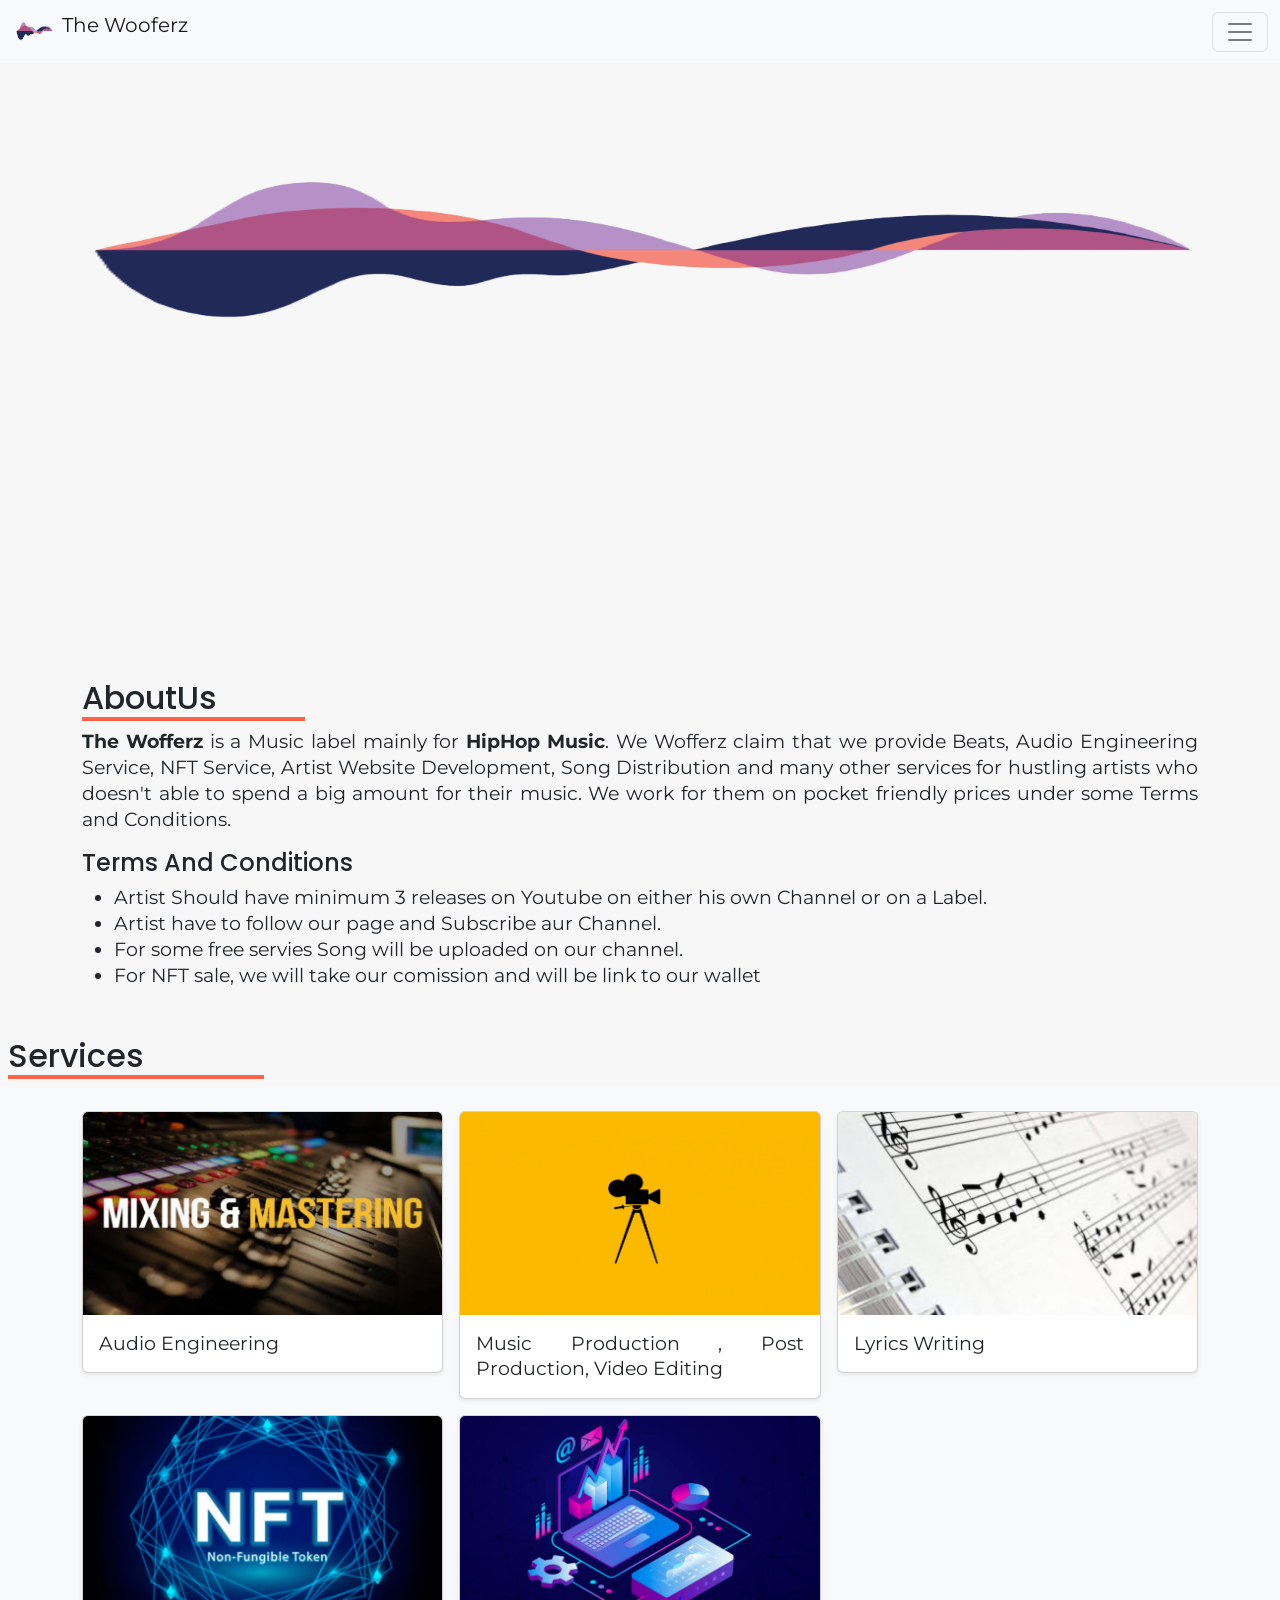
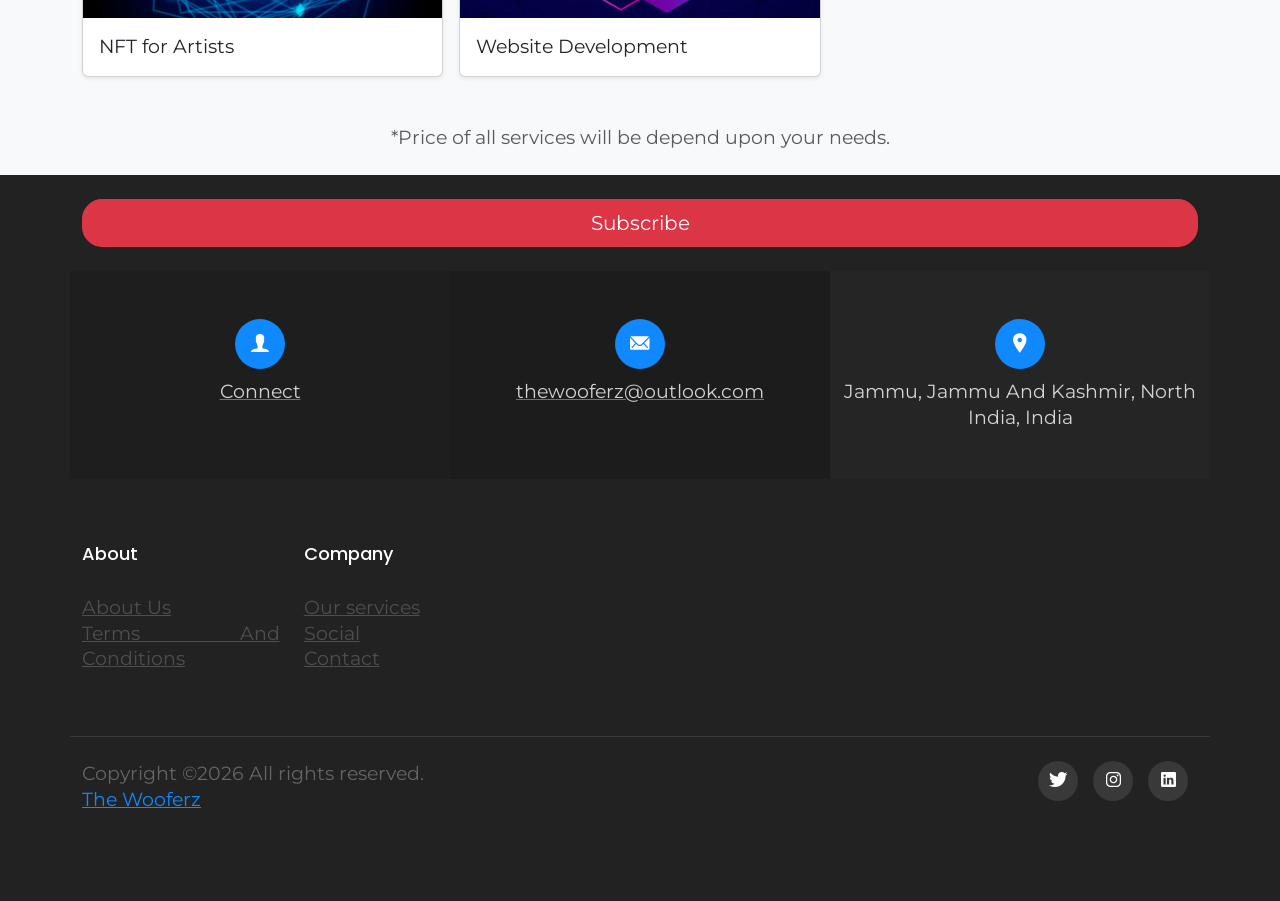
==== index.html @ 92726459 "added index" ====
<!DOCTYPE html>
<html lang="en">
  <head>
    <meta charset="UTF-8">
    <meta http-equiv="X-UA-Compatible" content="IE=edge">
    <meta name="viewport" content="width=device-width, initial-scale=1.0">
    <title>ONTIFIEE - Let's Build Your Idea</title>
    <meta charset="UTF-8">
    <meta name="description" content="Ontifiee is a modern solution to digital race. We are helping individuals and startups to build their idea and convert to reality with affordable plans.">
    <meta name="robots" content="index, follow">
    <meta name="viewport" content="width=device-width, initial-scale=1.0">
    <meta name="keywords" content="digital, marketing, digital marketing, coding, web, web development, app, app development, seo, digital media agency, web security, startup, startup consulting, nft, blockchain, bitcoin, etherium, crypto">
    		<link rel="stylesheet" href="bootstrap-footer-20/css/ionicons.min.css">
    		<link rel="stylesheet" href="bootstrap-footer-20/css/style.css">
    <link rel="stylesheet" href="https://fonts.googleapis.com/css?family=Montserrat">
    <link href="https://cdn.jsdelivr.net/npm/bootstrap@5.0.1/dist/css/bootstrap.min.css" rel="stylesheet" integrity="sha384-+0n0xVW2eSR5OomGNYDnhzAbDsOXxcvSN1TPprVMTNDbiYZCxYbOOl7+AMvyTG2x" crossorigin="anonymous">
    <link rel="stylesheet" href="https://cdnjs.cloudflare.com/ajax/libs/font-awesome/5.15.3/css/all.min.css" referrerpolicy="no-referrer" />
        <link href="https://fonts.googleapis.com/css?family=Poppins:300,400,500,600,700,800,900" rel="stylesheet">
    <link href="https://fonts.googleapis.com/css?family=Nunito+Sans:300,400,600,700&display=swap" rel="stylesheet">
	

    <link rel="stylesheet" href="./src/style.css">
  </head>
  <body>
    <nav class="navbar navbar-light bg-light sticky-top">
      <div class="container-fluid">
         <a class="navbar-brand" href="#">
          <img src="src/assets/navlogo.png" alt="" width="45" height="37" class="d-inline-block align-text-top">
         The Wooferz
        </a>
        <button class="navbar-toggler" type="button" data-bs-toggle="offcanvas" data-bs-target="#offcanvasNavbar" aria-controls="offcanvasNavbar">
          <span class="navbar-toggler-icon"></span>
        </button>
        <div class="offcanvas offcanvas-end" tabindex="-1" id="offcanvasNavbar" aria-labelledby="offcanvasNavbarLabel">
          <div class="offcanvas-header">
            <h5 class="offcanvas-title" id="offcanvasNavbarLabel">Wooferz</h5>
            <button type="button" class="btn-close text-reset" data-bs-dismiss="offcanvas" aria-label="Close"></button>
          </div>
          <div class="offcanvas-body">
            <ul class="navbar-nav justify-content-end flex-grow-1 pe-3">
              <li class="nav-item">
                <a class="nav-link active" aria-current="page" href="#">Home</a>
              </li>
              <li class="nav-item">
                <a class="nav-link" href="#about">About</a>
              </li>
              <li class="nav-item">
                            <a class="nav-link" href="#services">Services</a>
                          </li>
              <li class="nav-item">
                              <a class="nav-link" href="#contact">Contact</a>
                            </li>
      
          </div>
        </div>
      </div>
    </nav>
    <header class="container header">
           <img src="src/assets/logo.png" class="d-bloc w-100" style=" width:100%; height: 50%">
    </header>


    <div class="container mb-2" id="about" style="margin-top: -7em;padding-top: -2em">
      <h2 class="heading">
        AboutUs
      </h2>
      <b>The Wofferz</b> is a Music label mainly for <b>HipHop Music</b>. We Wofferz claim that we provide Beats, Audio Engineering Service, NFT Service, Artist Website Development, Song Distribution and many other services for hustling artists who doesn't able to spend a big amount for their music. We work for them on pocket friendly prices under some Terms and Conditions.
      <h4 class="mt-3" id="terms">Terms And Conditions</h4>
      <ul>
        <li>Artist Should have minimum 3 releases on Youtube on either his own Channel or on a Label.</li>
        <li>Artist have to follow our page and Subscribe aur Channel.</li>
        <li>For some free servies Song will be uploaded on our channel.</li>
        <li>For NFT sale, we will take our comission and will be link to our wallet</li>
      </ul>
    </div>
    
    <div class="mt-5" id="services">
      <h2 class="ml-2 heading">Services</h2>
        <div class="album py-4 bg-light">
    <div class="container">

      <div class="row row-cols-1 row-cols-sm-2 row-cols-md-3 g-3">

        <div class="col">
          <div class="card shadow-sm">
            <img placeholder width="100%" height="20%" background="#55595c" color="#eceeef" class="card-img-top" text="Thumbnail" src="src/assets/mixing.jpeg">
            <div class="card-body">
              <p class="card-text">Audio Engineering </p>
     
            </div>
          </div>
        </div>
                <div class="col">
          <div class="card shadow-sm">
            <img placeholder width="100%" height="20%" background="#55595c" color="#eceeef" class="card-img-top" text="Thumbnail" src="src/assets/production.png" >
            <div class="card-body">
              <p class="card-text">Music Production , Post Production, Video Editing</p>

            </div>
          </div>
        </div>
        <div class="col">
          <div class="card shadow-sm">
            <img placeholder width="100%" height="20%" background="#55595c" color="#eceeef" class="card-img-top" text="Thumbnail" src="src/assets/lyrics.jpeg">
            <div class="card-body">
              <p class="card-text">Lyrics Writing</p>

            </div>
          </div>
        </div>
        <div class="col">
          <div class="card shadow-sm">
            <img placeholder width="100%" height="20%" background="#55595c" color="#eceeef" class="card-img-top" text="Thumbnail" src="src/assets/nft.jpg">
            <div class="card-body">
              <p class="card-text">NFT for Artists</p>
            </div>
          </div>
        </div>
        <div class="col">
          <div class="card shadow-sm">
            <img placeholder width="100%" height="20%" background="#55595c" color="#eceeef" class="card-img-top" text="Thumbnail" src="src/assets/web.jpg">
            <div class="card-body">
              <p class="card-text">Website Development </p>
            </div>
          </div>
        </div>

      </div>
    </div>
      <div class="container text-muted mt-5 text-center">
    *Price of all services will be depend upon your needs. 
  </div>

  </div>
  
    </div>



		<footer class="footer-10">
			<div class="container">
			  <a class="btn btn-block btn-lg btn-danger mt-4 mb-4" style="text-decoration: none;color: white; border-radius: 20px" href="https://youtube.com/channel/UCOPnZwYnpxoAenLs1sqZz6g">Subscribe</a>
				<div class="row mb-5 pb-3 no-gutters" id="contact">
					<div class="col-md-4 mb-md-0 mb-4 d-flex">
						<div class="con con-1 w-100 py-5">
							<div class="con-info w-100 text-center">
								<div class="icon d-flex align-items-center justify-content-center">
									<span class="ion-ios-person"></span>
								</div>
								<div class="text">
								   <a href="https://www.linkedin.com/in/hardhikgupta">
									<span>Connect</span>
                   </a>
								</div>
							</div>
						</div>
					</div>
					<div class="col-md-4 mb-md-0 mb-4 d-flex">
						<div class="con con-2 w-100 py-5">
							<div class="con-info w-100 text-center">
								<div class="icon d-flex align-items-center justify-content-center">
									<span class="ion-ios-mail"></span>
								</div>
								<div class="text"><a href="mailto:thewooferz@outlook.com">
									<span>thewooferz@outlook.com</span></a> 
								</div>
							</div>
						</div>
					</div>
					<div class="col-md-4 mb-md-0 mb-4 d-flex">
						<div class="con con-3 w-100 py-5">
							<div class="con-info w-100 text-center">
								<div class="icon d-flex align-items-center justify-content-center">
									<span class="ion-ios-pin"></span>
								</div>
								<div class="text">
									<span>Jammu, Jammu And Kashmir, North India, India</span>
								</div>
							</div>
						</div>
					</div>
				</div>
				<div class="row">
					<div class="col-md-7">
						<div class="row">
							<div class="col-md-4 mb-md-0 mb-4">
								<h2 class="footer-heading">About</h2>
								<ul class="list-unstyled">
		              <li><a href="#about" class="d-block">About Us</a></li>
		              <li><a href="#terms">Terms And Conditions </a></li>
		            </ul>
							</div>
							<div class="col-md-4 mb-md-0 mb-4">
								<h2 class="footer-heading">Company</h2>
								<ul class="list-unstyled">
		              <li><a href="#services" class="d-block">Our services</a></li>
		              <li><a href="#social" class="d-block">Social</a></li>
		              <li><a href="#contact" class="d-block">Contact</a></li>
		              
		            </ul>
							</div>
							<!--div class="col-md-4 mb-md-0 mb-4">
								<h2 class="footer-heading">Resources</h2>
								<ul class="list-unstyled">
		              <li><a href="#" class="d-block">Blog</a></li>
		              <li><a href="#" class="d-block">Newsletter</a></li>
		              <li><a href="#" class="d-block">Privacy Policy</a></li>
		            </ul>
							</div!-->
						</div>
					</div>
					<!--div class="col-md-5 mb-md-0 mb-4">
						<h2 class="footer-heading">Subscribe</h2>
						<form action="#" class="subscribe-form">
              <div class="form-group d-flex">
                <input type="text" class="form-control rounded-left" placeholder="Enter email address">
                <button type="submit" class="form-control submit rounded-right">Subscribe</button>
              </div>
              <span class="subheading">Get digital marketing updates in your mailbox</span>
            </form>
					</div!-->
				</div>
				<div class="row mt-5 pt-4 border-top">
          <div class="col-md-6 col-lg-8 mb-md-0 mb-4">
            <p class="copyright mb-0"><!-- Link back to Colorlib can't be removed. Template is licensed under CC BY 3.0. -->
  Copyright &copy;<script>document.write(new Date().getFullYear());</script> All rights reserved. <br><span class="text-centre"><a href="#" target="_blank">The Wooferz</a></span>
  <!-- Link back to Colorlib can't be removed. Template is licensed under CC BY 3.0. --></p>
          </div>
          <div class="col-md-6 col-lg-4 text-md-right" id="social">
          	<ul class="ftco-footer-social p-0">
              <li class="ftco-animate"><a href="https://www.twitter.com/the_wooferz" data-toggle="tooltip" data-placement="top" title="Twitter"><span class="ion-logo-twitter"></span></a></li>
              <li class="ftco-animate"><a href="https://www.instagram.com/the_wooferz" data-toggle="tooltip" data-placement="top" title="Facebook"><span class="ion-logo-instagram"></span></a></li>
              <li class="ftco-animate"><a href="https://www.linkedin.com/in/hardhikgupta" data-toggle="tooltip" data-placement="top" title="Instagram"><span class="ion-logo-linkedin"></span></a></li>
            </ul>
          </div>
        </div>
			</div>
		</footer>
 
    <script defer src="https://cdn.jsdelivr.net/npm/bootstrap@5.0.1/dist/js/bootstrap.bundle.min.js" integrity="sha384-gtEjrD/SeCtmISkJkNUaaKMoLD0//ElJ19smozuHV6z3Iehds+3Ulb9Bn9Plx0x4" crossorigin="anonymous"></script>
    <script defer src="https://cdnjs.cloudflare.com/ajax/libs/jquery/3.6.0/jquery.min.js" referrerpolicy="no-referrer"></script>
    <script defer src="./src/main.js"></script>
        <script src="js/jquery.min.js"></script>
        <script src="js/popper.js"></script>
        <script src="js/bootstrap.min.js"></script>
        <script src="js/main.js"></script>
  </body>
</html>
---- src/style.css ----
:root {
  --dark: #292b2c;
  --light: #f7f7f7;
  --medium: #d3d3d3;
  --primary: #ffa25e;
}

body {
  background-color: var(--light);
  font-family: "Montserrat", serif;
  font-size: 1.2em;
  line-height: 1.35em;
  text-align: justify;
}

.header {
  
  margin-bottom: -2em
}

.heading {
  border-bottom: 0.125em solid tomato;
  width: 20%
}
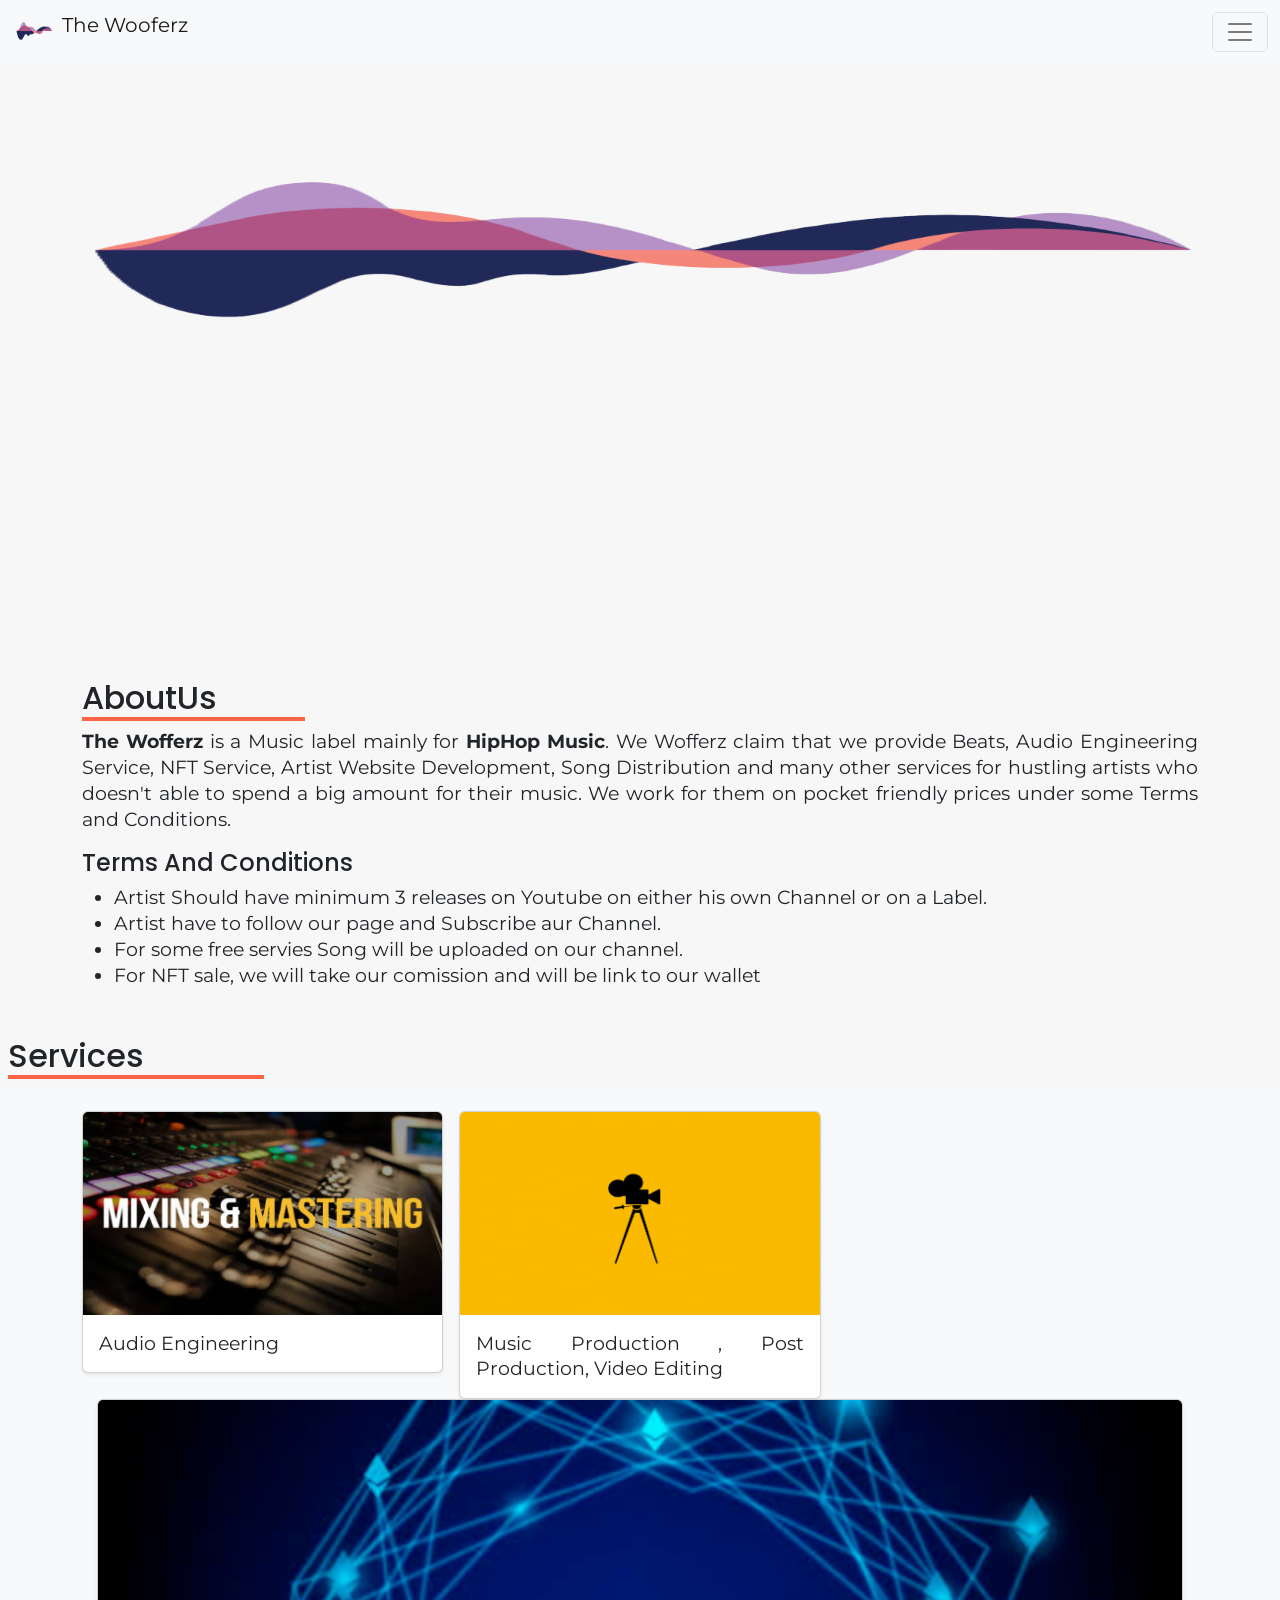
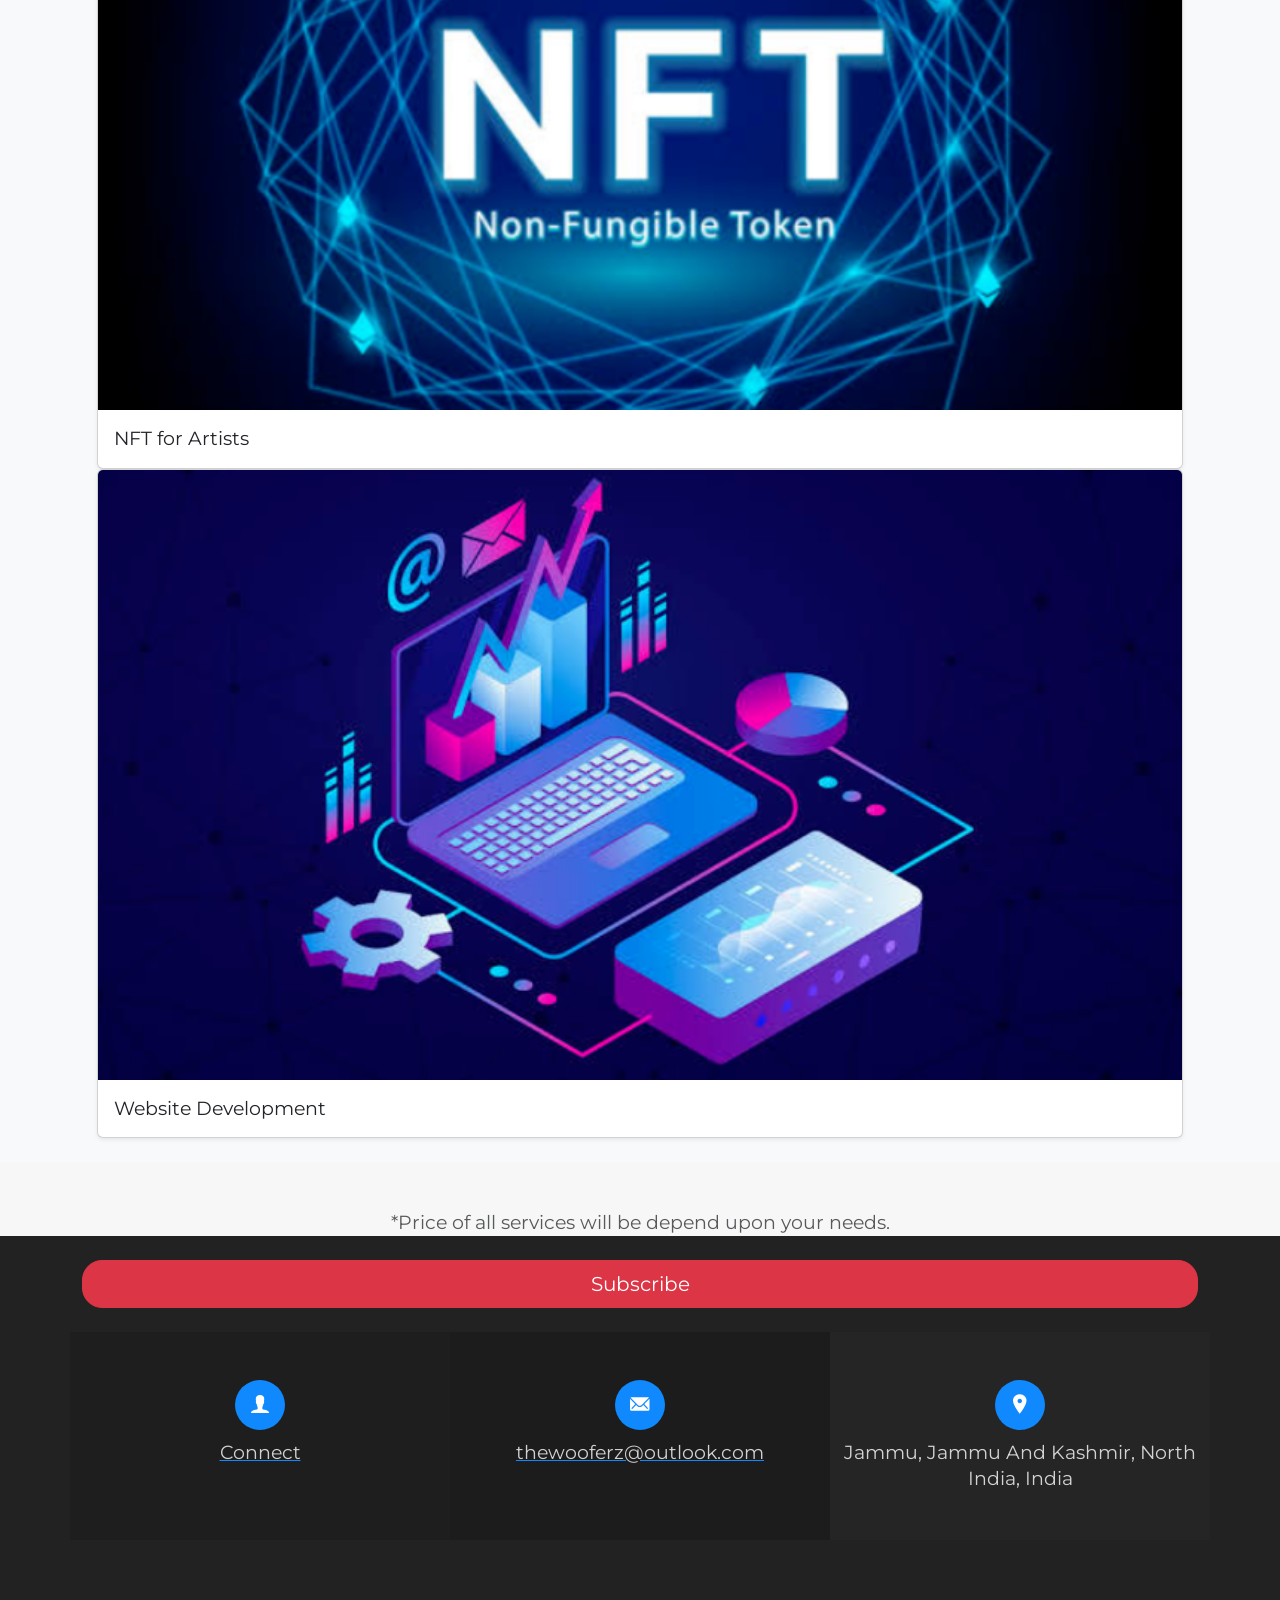
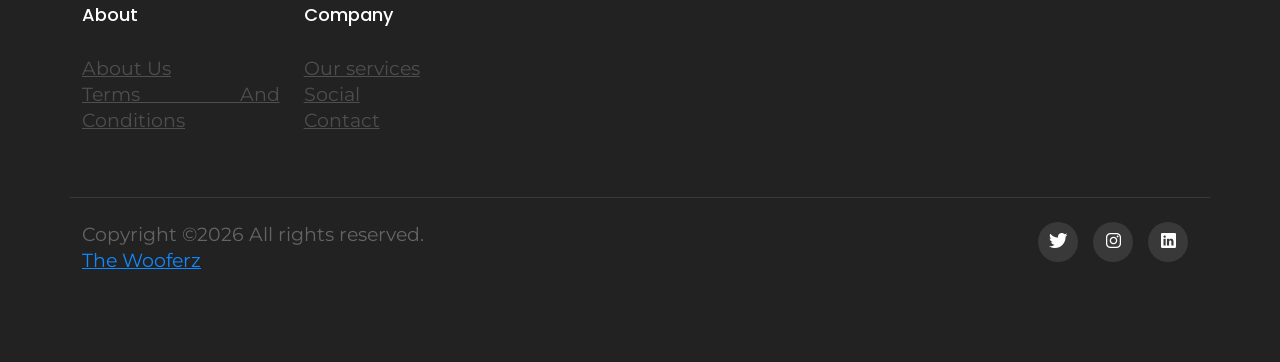
==== commit 92cd9b68: "removed lyrics" ====
--- a/index.html
+++ b/index.html
@@ -4,12 +4,12 @@
     <meta charset="UTF-8">
     <meta http-equiv="X-UA-Compatible" content="IE=edge">
     <meta name="viewport" content="width=device-width, initial-scale=1.0">
-    <title>ONTIFIEE - Let's Build Your Idea</title>
+    <title>TheWooferz - Door to Music</title>
     <meta charset="UTF-8">
-    <meta name="description" content="Ontifiee is a modern solution to digital race. We are helping individuals and startups to build their idea and convert to reality with affordable plans.">
+    <meta name="description" content="The Wooferz is a Music Label wich provide many srrvices like Music prod., Audio engineering, NFT and Website for Artists in a pocket friendly price.">
     <meta name="robots" content="index, follow">
     <meta name="viewport" content="width=device-width, initial-scale=1.0">
-    <meta name="keywords" content="digital, marketing, digital marketing, coding, web, web development, app, app development, seo, digital media agency, web security, startup, startup consulting, nft, blockchain, bitcoin, etherium, crypto">
+    <meta name="keywords" content="music, Rap,  HipHop, NFT for music, NFT, website for artist, artist, songs, eminem, hiphop artist, website for artist, music production, mixing, mastering, lyrics">
     		<link rel="stylesheet" href="bootstrap-footer-20/css/ionicons.min.css">
     		<link rel="stylesheet" href="bootstrap-footer-20/css/style.css">
     <link rel="stylesheet" href="https://fonts.googleapis.com/css?family=Montserrat">
@@ -99,14 +99,14 @@
             </div>
           </div>
         </div>
-        <div class="col">
+        <!--div class="col">
           <div class="card shadow-sm">
             <img placeholder width="100%" height="20%" background="#55595c" color="#eceeef" class="card-img-top" text="Thumbnail" src="src/assets/lyrics.jpeg">
             <div class="card-body">
               <p class="card-text">Lyrics Writing</p>
 
             </div>
-          </div>
+          </div-->
         </div>
         <div class="col">
           <div class="card shadow-sm">
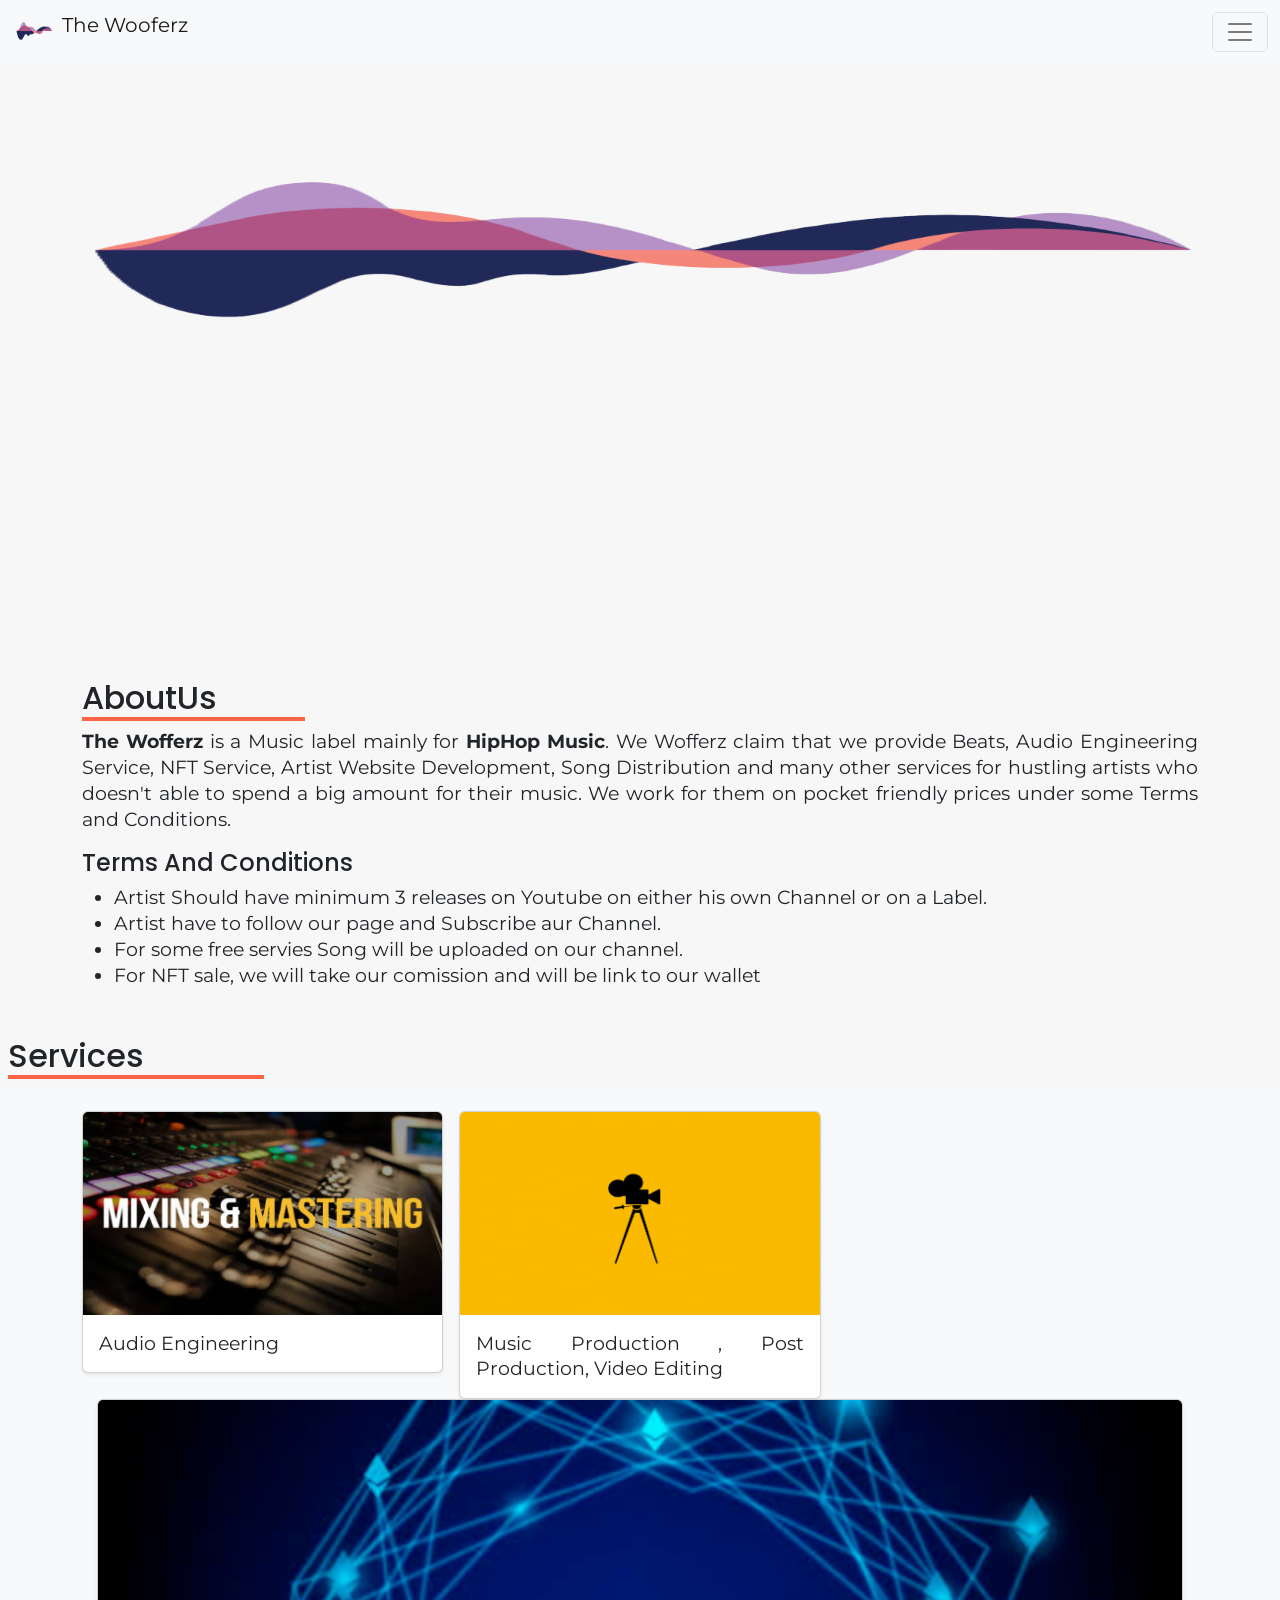
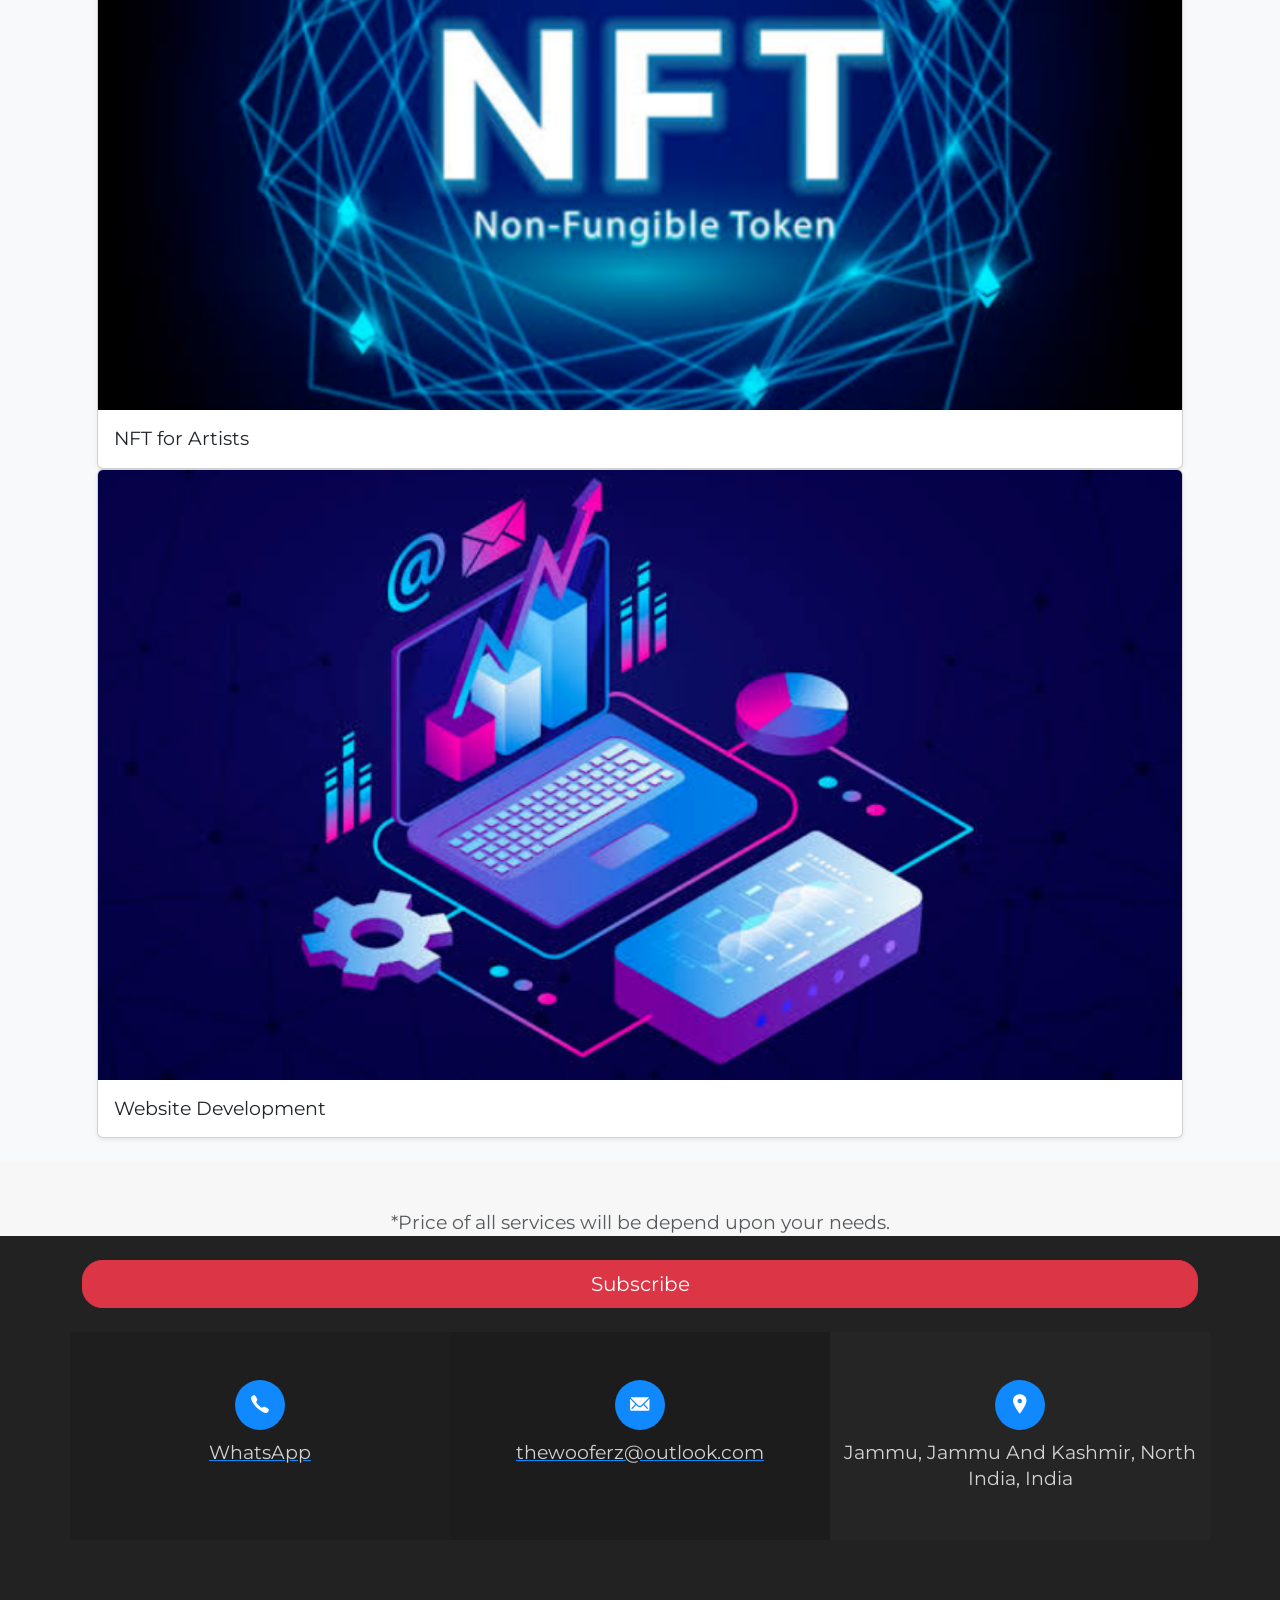
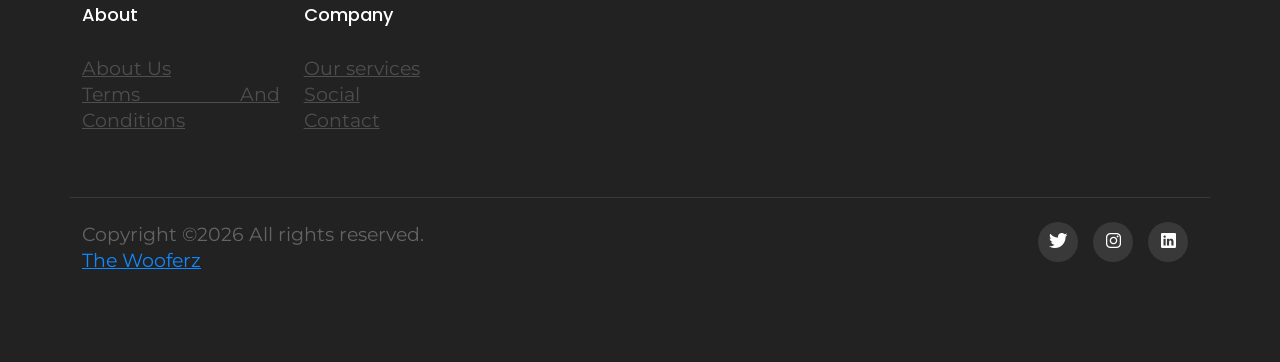
==== commit c16abe1a: "whatsapp no added" ====
--- a/index.html
+++ b/index.html
@@ -145,11 +145,11 @@
 						<div class="con con-1 w-100 py-5">
 							<div class="con-info w-100 text-center">
 								<div class="icon d-flex align-items-center justify-content-center">
-									<span class="ion-ios-person"></span>
+									<span class="ion-ios-call"></span>
 								</div>
 								<div class="text">
-								   <a href="https://www.linkedin.com/in/hardhikgupta">
-									<span>Connect</span>
+								   <a href="https://wa.me/c/919796620834">
+									<span>WhatsApp</span>
                    </a>
 								</div>
 							</div>
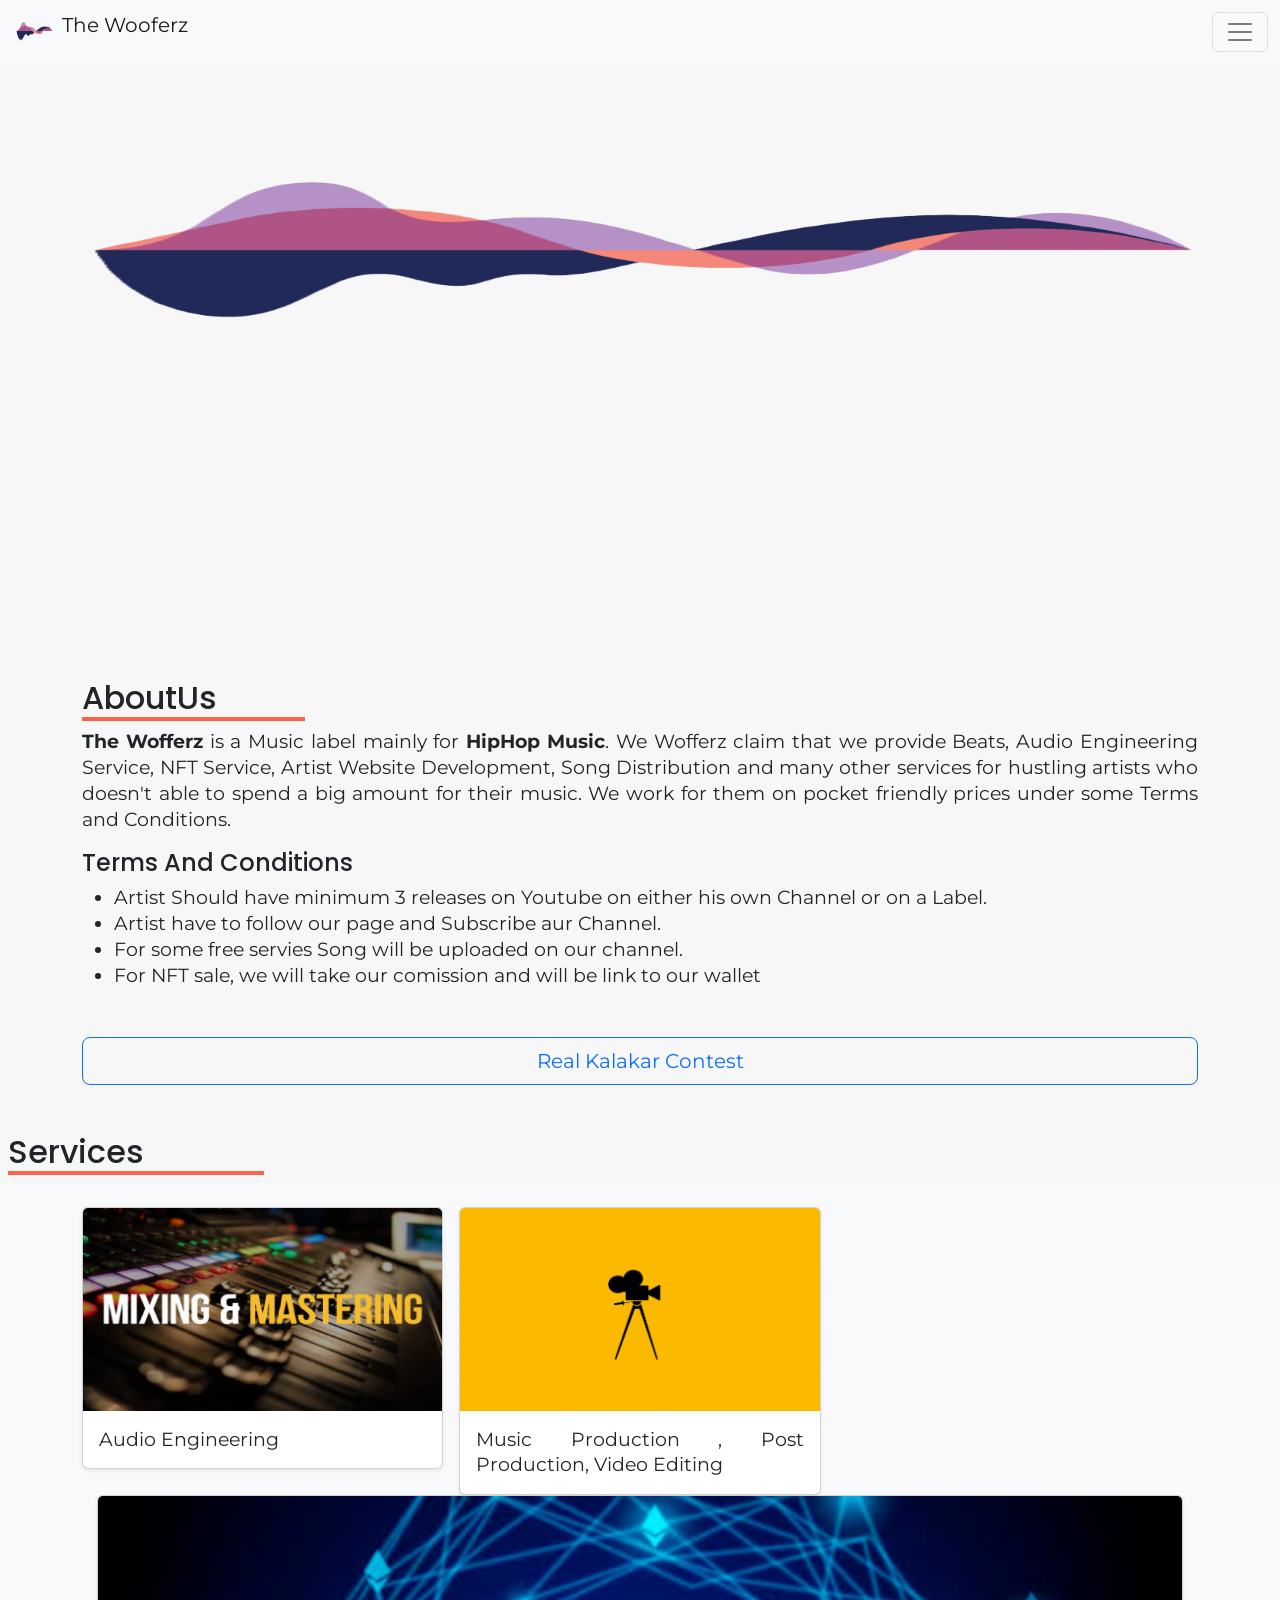
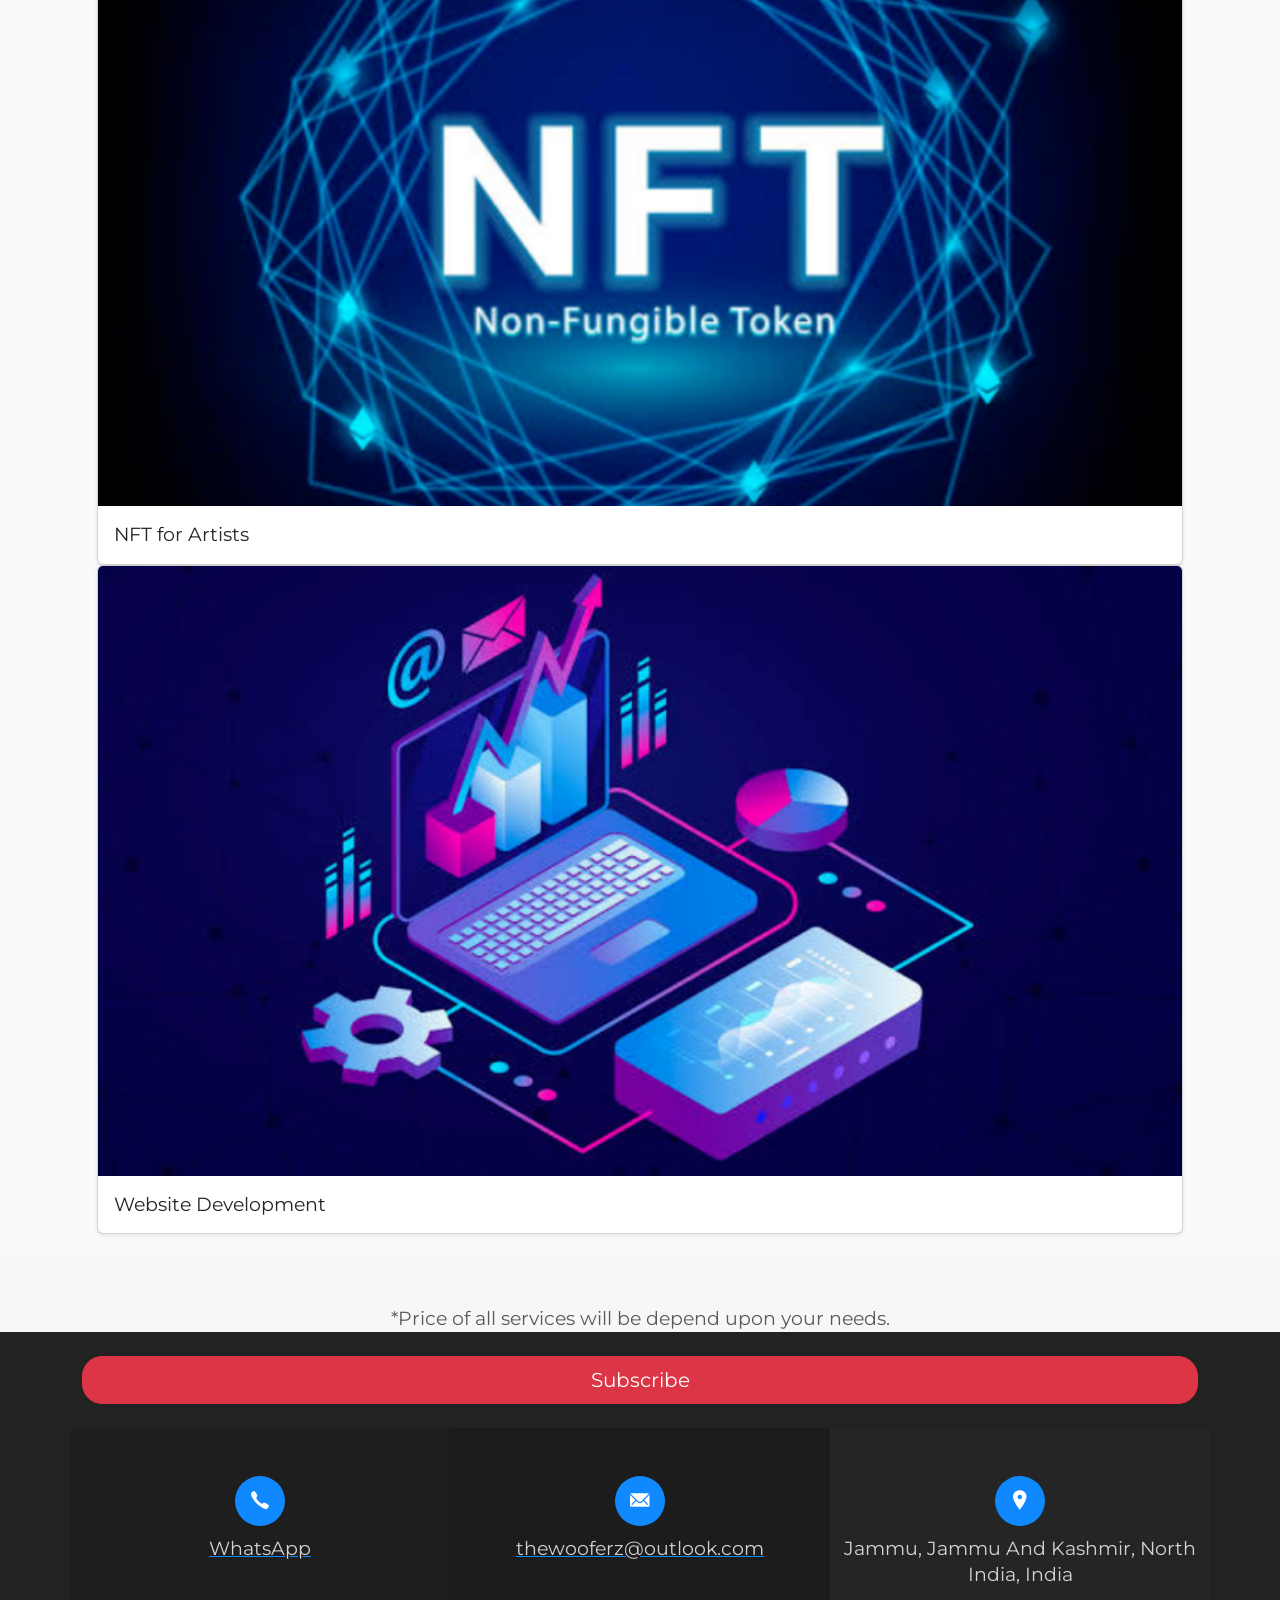
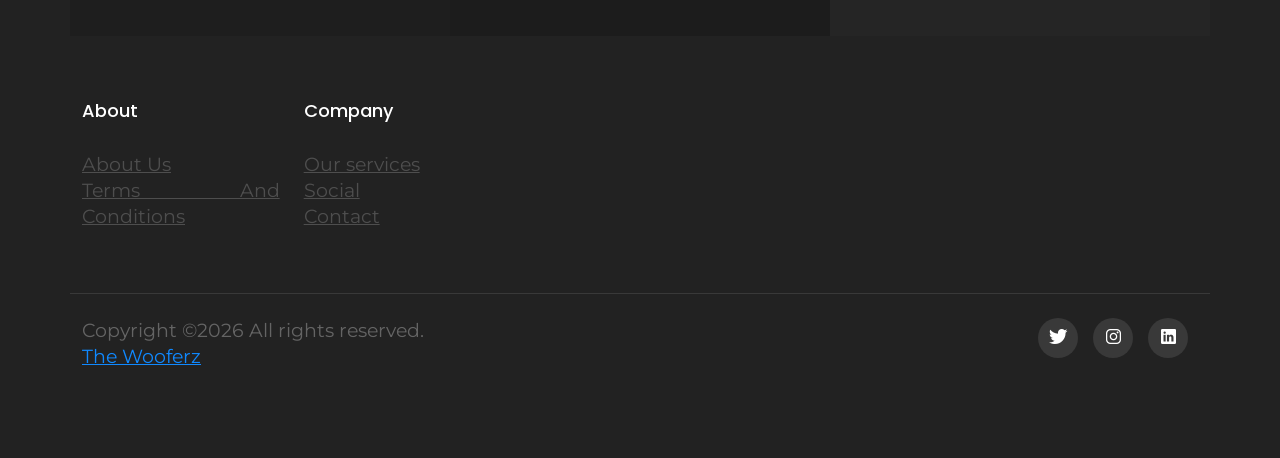
==== commit 1f2b9246: "contest added" ====
--- a/index.html
+++ b/index.html
@@ -59,7 +59,6 @@
            <img src="src/assets/logo.png" class="d-bloc w-100" style=" width:100%; height: 50%">
     </header>
 
-
     <div class="container mb-2" id="about" style="margin-top: -7em;padding-top: -2em">
       <h2 class="heading">
         AboutUs
@@ -74,6 +73,16 @@
       </ul>
     </div>
     
+    
+        <div class="container my-5">
+          <a href="contest.html" class="btn btn-outline-primary btn-block  btn-lg">
+            Real Kalakar Contest
+          </a>
+        </div>
+    
+    
+    
+    
     <div class="mt-5" id="services">
       <h2 class="ml-2 heading">Services</h2>
         <div class="album py-4 bg-light">
@@ -134,6 +143,7 @@
   </div>
   
     </div>
+
 
 
 
@@ -148,7 +158,7 @@
 									<span class="ion-ios-call"></span>
 								</div>
 								<div class="text">
-								   <a href="https://wa.me/c/919796620834">
+								   <a href="https://wa.me/message/I2JHUESHW5MSP1">
 									<span>WhatsApp</span>
                    </a>
 								</div>
